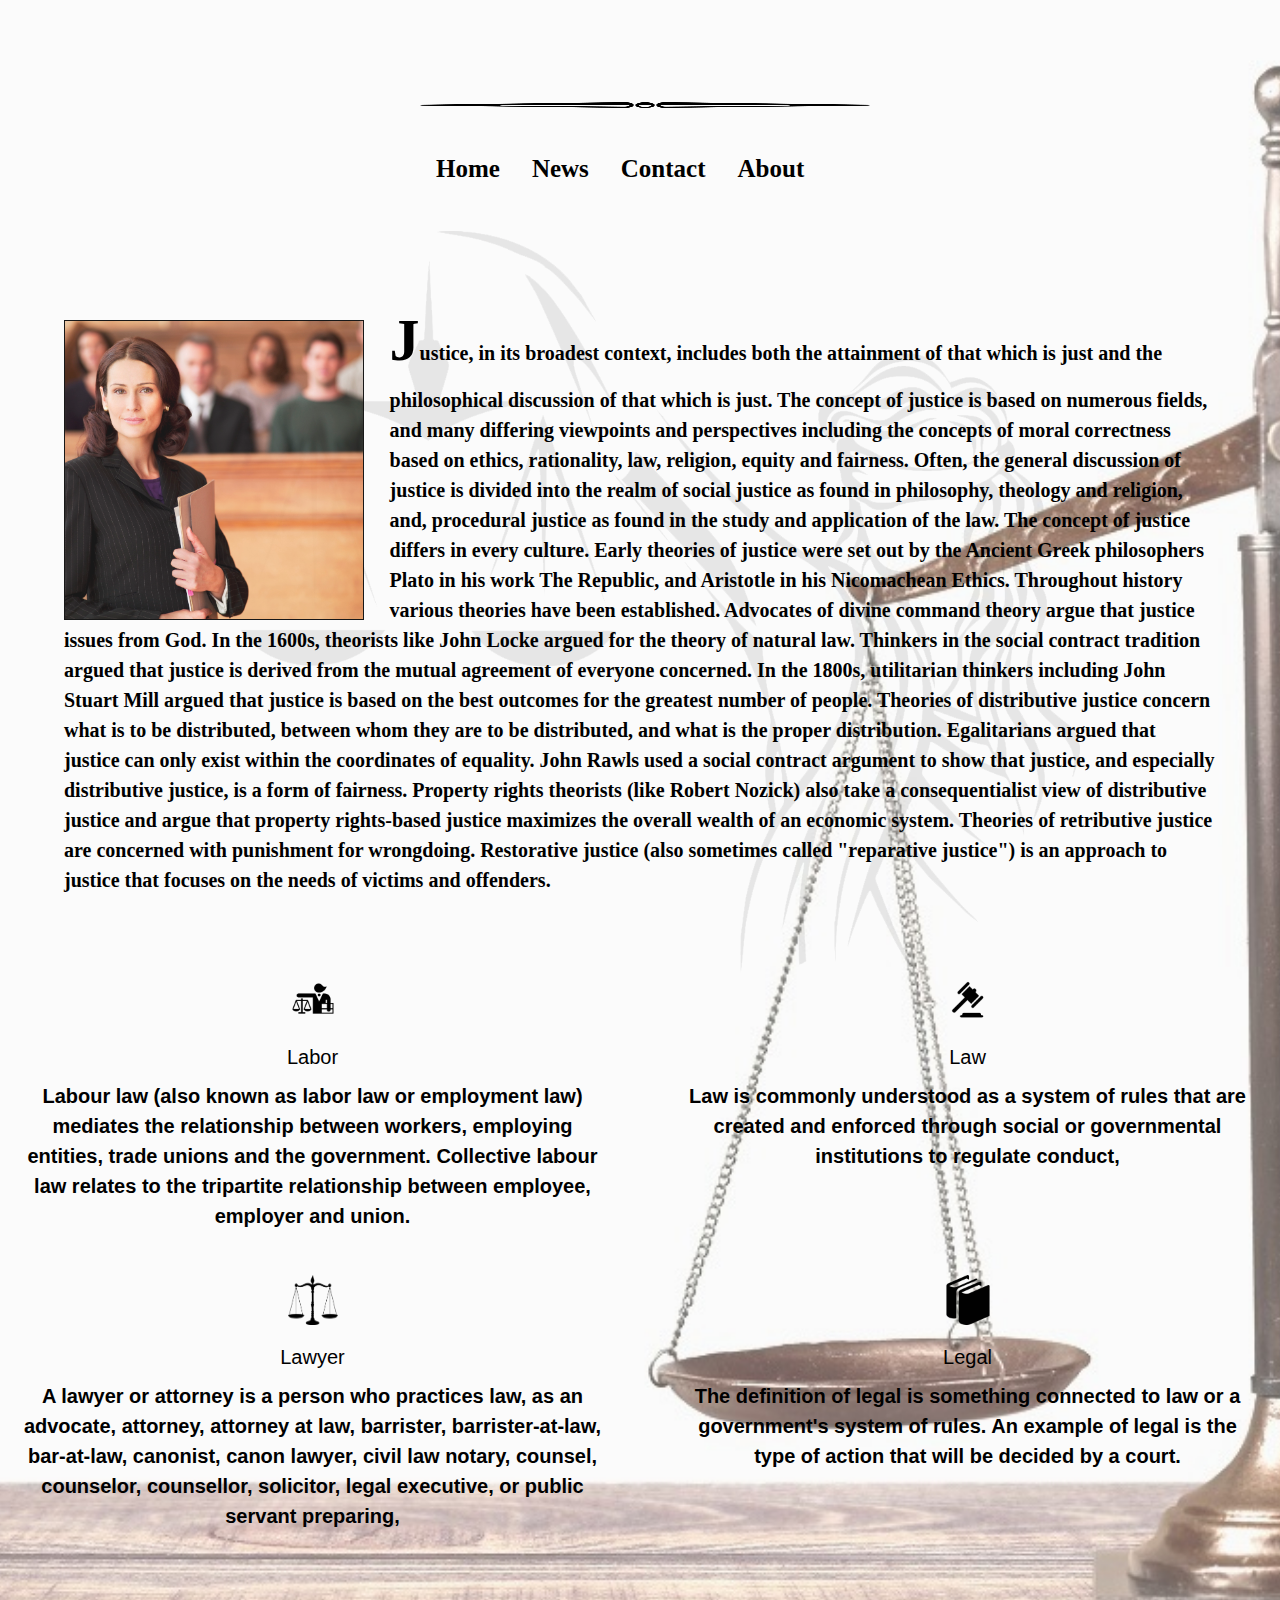
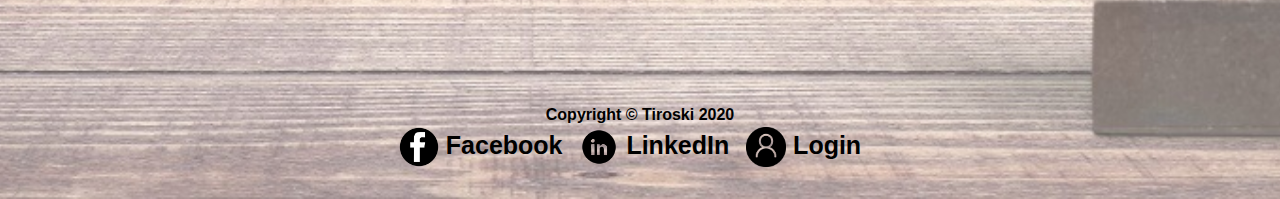
==== index.html @ 8566fd8a "Add files via upload" ====
<!DOCTYPE html>
<html lang="en">



<head>
    <meta charset="UTF-8">
    <meta name="viewport" content="width=device-width, initial-scale=1.0">

    <title> LAWYER X X X X </title>
    <link rel="stylesheet" href="style/styles.css">
    <link rel="stylesheet" href="https://stackpath.bootstrapcdn.com/bootstrap/4.4.1/css/bootstrap.min.css" integrity="sha384-Vkoo8x4CGsO3+Hhxv8T/Q5PaXtkKtu6ug5TOeNV6gBiFeWPGFN9MuhOf23Q9Ifjh" crossorigin="anonymous">
    <link rel="stylesheet" href="https://cdnjs.cloudflare.com/ajax/libs/font-awesome/4.7.0/css/font-awesome.min.css">
</head>




<body>
    <div class="background">
        <div class="navbar">
            <div class="topnav" id="myTopnav">
                <img class="deco" src="style/pic/deco.png" alt="">
                <a href="#">Home</a>
                <a href="news.html">News</a>
                <a href="contact.html">Contact</a>
                <a href="about.html">About</a>
                <a href="javascript:void(0);" class="icon" onclick="myFunction()">
                    <i class="fa fa-bars"></i>
                </a>
            </div>
        </div>
        <div class="diosa"><img class="diosapic" src="style/pic/diosatemis.png"></div>
        <div class="intro">
            <img class="lawers" src="style/pic/lawers.jpg" alt="">
            <p class="lorem"> <b class="j">J</b>ustice, in its broadest context, includes both the attainment of that which is just and the philosophical discussion of that which is just. The concept of justice is based on numerous fields, and many differing viewpoints
                and perspectives including the concepts of moral correctness based on ethics, rationality, law, religion, equity and fairness. Often, the general discussion of justice is divided into the realm of social justice as found in philosophy,
                theology and religion, and, procedural justice as found in the study and application of the law. The concept of justice differs in every culture. Early theories of justice were set out by the Ancient Greek philosophers Plato in his work
                The Republic, and Aristotle in his Nicomachean Ethics. Throughout history various theories have been established. Advocates of divine command theory argue that justice issues from God. In the 1600s, theorists like John Locke argued for
                the theory of natural law. Thinkers in the social contract tradition argued that justice is derived from the mutual agreement of everyone concerned. In the 1800s, utilitarian thinkers including John Stuart Mill argued that justice is based
                on the best outcomes for the greatest number of people. Theories of distributive justice concern what is to be distributed, between whom they are to be distributed, and what is the proper distribution. Egalitarians argued that justice
                can only exist within the coordinates of equality. John Rawls used a social contract argument to show that justice, and especially distributive justice, is a form of fairness. Property rights theorists (like Robert Nozick) also take a
                consequentialist view of distributive justice and argue that property rights-based justice maximizes the overall wealth of an economic system. Theories of retributive justice are concerned with punishment for wrongdoing. Restorative justice
                (also sometimes called "reparative justice") is an approach to justice that focuses on the needs of victims and offenders.</p>
        </div>
        <br>

        <div class="row row-cols-1 row-cols-md-2">
            <div class="col mb-4">
                <div class="cards">
                    <img class="crdimg" src="style/pic/labor.png">
                    <div class="card-body">
                        <h5 class="card-title">Labor</h5>
                        <p class="card-text">Labour law (also known as labor law or employment law) mediates the relationship between workers, employing entities, trade unions and the government. Collective labour law relates to the tripartite relationship between employee,
                            employer and union.</p>
                    </div>
                </div>
            </div>
            <div class="col mb-4">
                <div class="cards">
                    <img class="crdimg" src="style/pic/law.png">
                    <div class="card-body">
                        <h5 class="card-title">Law</h5>
                        <p class="card-text">Law is commonly understood as a system of rules that are created and enforced through social or governmental institutions to regulate conduct,</p>
                    </div>
                </div>
            </div>
            <div class="col mb-4">
                <div class="cards">
                    <img class="crdimg" src="style/pic/lawyer.png">
                    <div class="card-body">
                        <h5 class="card-title">Lawyer</h5>
                        <p class="card-text">A lawyer or attorney is a person who practices law, as an advocate, attorney, attorney at law, barrister, barrister-at-law, bar-at-law, canonist, canon lawyer, civil law notary, counsel, counselor, counsellor, solicitor, legal
                            executive, or public servant preparing,</p>
                    </div>
                </div>
            </div>
            <div class="col mb-4">
                <div class="cards">
                    <img class="crdimg" src="style/pic/legal.png">
                    <div class="card-body">
                        <h5 class="card-title">Legal</h5>
                        <p class="card-text">The definition of legal is something connected to law or a government's system of rules. An example of legal is the type of action that will be decided by a court.</p>
                    </div>
                </div>
            </div>
        </div>
        <div class="footer"> Copyright &copy; Tiroski 2020
            <div class="links">
                <img class="linkpic" src="style/pic/fb.png"> <a class="links" href="https://www.facebook.com/tiroski91" class="card-link">Facebook</a>
                <img class="linkpic" src="style/pic/in.png"> <a class="links" href="https://linkedin.com/in/borche-tiroski-aa10801a4 
        " class="card-link"> LinkedIn</a>
                <img class="linkpic" src="style/pic/login.png"> <a class="links" href="login.html" class="card-link"> Login</a></div>

        </div>

    </div>


</body>

<script src="index.js" charset="UTF-8"></script>
<script src="https://ajax.googleapis.com/ajax/libs/jquery/3.4.1/jquery.min.js"></script>




</html>
---- style/styles.css ----
.background {
    background-image: url(pic/bckk.jpg);
    background-repeat: no-repeat;
    background-size: cover;
    text-align: center;
    background-position-x: center;
    margin: 0;
    padding: 0;
}


/* NAV BAR */

.navbar {
    text-align: center;
}

.topnav {
    margin: 5% auto 2% auto;
    overflow: hidden;
    background-color: transparent;
    text-align: center;
    font-weight: bolder;
    font-family: papyrus;
    padding-left: 10px;
}

.deco {
    width: 450px;
    height: 70px;
    display: table-cell;
}

.topnav a {
    float: left;
    display: block;
    color: black;
    text-align: center;
    padding: 10px 16px;
    text-decoration: none;
    font-size: 25px;
}

.topnav a:hover {
    text-shadow: 1px 2px 1px;
    color: black;
    text-decoration: none;
    font-size: 30px;
    background-image: url(pic/gavel.png);
    background-position: right;
    background-repeat: no-repeat;
    background-position-y: 0;
    background-size: 30px;
}

.topnav .icon {
    display: none;
}

@media screen and (max-width: 800px) {
    .topnav a:not(:first-child) {
        display: none;
    }
    .topnav a.icon {
        float: left;
        display: block;
    }
}

@media screen and (max-width: 800px) {
    .topnav.responsive {
        position: relative;
    }
    .topnav.responsive .icon {
        position: relative;
        right: 0;
        top: 0;
    }
    .topnav.responsive a {
        float: none;
        display: block;
        text-align: left;
        margin-right: 10px;
    }
}


/* END of NAV BAR */

.diosapic {
    width: 70%;
    height: 80%;
    float: left;
    position: relative;
    margin-left: 20%;
    opacity: 0.1;
}


/* PRV DIV i Parag  NA HOME INTRO */

.lawers {
    border: 1px solid black;
    float: left;
    width: 300px;
    height: 300px;
    opacity: 0.9;
    margin: 7% 2% auto 5%;
}

.diosa {
    margin-left: 50% auto;
    position: absolute;
}

.lorem {
    padding: 5%;
    text-align: left;
}

.intro {
    position: relative;
    font-family: Comic;
    font-weight: bold;
    font-size: 20px;
    color: black;
    float: left;
    width: 100%;
    height: 100%;
}

.j {
    font-size: 60px;
    font-family: papyrus;
}


/* END of INTRO

/* CARDS BEFORE FOOTER */

.crdimg {
    position: relative;
    width: 50px;
    height: 50px;
    align-self: center;
}

.row {
    background-color: transparent;
}

.cards {
    position: relative;
    display: -ms-flexbox;
    display: flex;
    -ms-flex-direction: column;
    flex-direction: column;
    min-width: 0;
    word-wrap: break-word;
    background-color: transparent;
    background-clip: border-box;
    color: black;
    text-align: center;
}

.card-text {
    font: Impact;
    font-weight: bolder;
    font-size: 20px;
}

.card-text {
    font-weight: bold;
}


/* END OF CARDS FOOTER */


/* NEWS */

.container-fluidse {
    margin-left: 5%;
    width: 55%;
    font-family: Arial, Helvetica, sans-serif;
    font-weight: bolder;
}


/* END OD NEWS */


/* CONTACT */

.contactpic {
    position: center;
    width: 50px;
    height: 50px;
    border-radius: 50%;
    border: solid transparent;
}

.bckginfo {
    background: transparent;
}

.continfo {
    font-family: papyrus;
    font-weight: bolder;
}


/* END OD CONTACT */

.abouts {
    position: relative;
    text-align: left;
    width: 100%;
    padding-right: 55%;
    padding-left: 5%;
    font-weight: bold;
    letter-spacing: 0.1em;
    padding-bottom: 0;
    margin-bottom: 0;
}


/* FOOTER */

.footer {
    position: static;
    background-color: transparent;
    margin: 0;
    padding-top: 10%;
    width: 100%;
    color: black;
    font-weight: bolder;
    text-align: center;
}

.card-columns {
    @include media-breakpoint-only(lg) {
        column-count: 4
    }
    @include media-breakpoint-only(xl) {
        column-count: 5
    }
}

.links {
    overflow: hidden;
    background-color: transparent;
    text-align: center;
    font-weight: bolder;
    color: black;
    padding-right: 10px;
    font-size: 25px;
    padding-bottom: 2rem;
}

.links a:hover {
    text-shadow: 1px 2px 1px;
    color: black;
    text-decoration: none;
    font-size: 30px;
}

.linkpic {
    width: 40px;
    height: 40px;
}


/* END of FOOTER */


/* Login Page */


/* Below line is used for online Google font */

@import url(http://fonts.googleapis.com/css?family=Raleway);
h2 {
    background-color: transparent;
    padding: 30px 35px;
    margin: -10px -50px;
    text-align: center;
    border-radius: 10px 10px 0 0;
}

hr {
    margin: 10px -50px;
    border: 0;
    border-top: 1px solid #ccc;
    margin-bottom: 40px;
}

div.main {
    width: 300px;
    padding: 10px 50px 25px;
    border: 2px solid gray;
    border-radius: 10px;
    font-family: raleway;
    float: left;
    margin-top: 50px;
}

input[type=text],
input[type=password] {
    width: 100%;
    height: 40px;
    padding: 5px;
    margin-bottom: 25px;
    margin-top: 5px;
    border: 2px solid #ccc;
    color: #4f4f4f;
    font-size: 16px;
    border-radius: 5px;
}

label {
    color: #464646;
    text-shadow: 0 1px 0 #fff;
    font-size: 14px;
    font-weight: bold;
}

center {
    font-size: 32px;
}

.note {
    color: red;
}

.valid {
    color: green;
}

.back {
    text-decoration: none;
    border: 1px solid rgb(0, 143, 255);
    background-color: rgb(0, 214, 255);
    padding: 3px 20px;
    border-radius: 2px;
    color: black;
}

input[type=button] {
    font-size: 16px;
    background: linear-gradient(white 5%, #ffdd7f 100%);
    border: 1px solid #e5a900;
    color: #4E4D4B;
    font-weight: bold;
    cursor: pointer;
    width: 100%;
    border-radius: 5px;
    padding: 10px 0;
    outline: none;
}

input[type=button]:hover {
    background: linear-gradient(#ffdd7f 5%, #ffbc00 100%);
}

.loginpage {
    display: grid;
    text-align: center;
    position: relative;
    margin: auto;
    width: 50%;
    padding: 9px;
}

.logindiv {
    width: 300px;
    padding: 10px 50px 25px;
    border: 2px solid gray;
    border-radius: 10px;
    font-family: raleway;
    margin-top: 50px;
    text-align: left;
    background: transparent;
    opacity: 0.9;
}
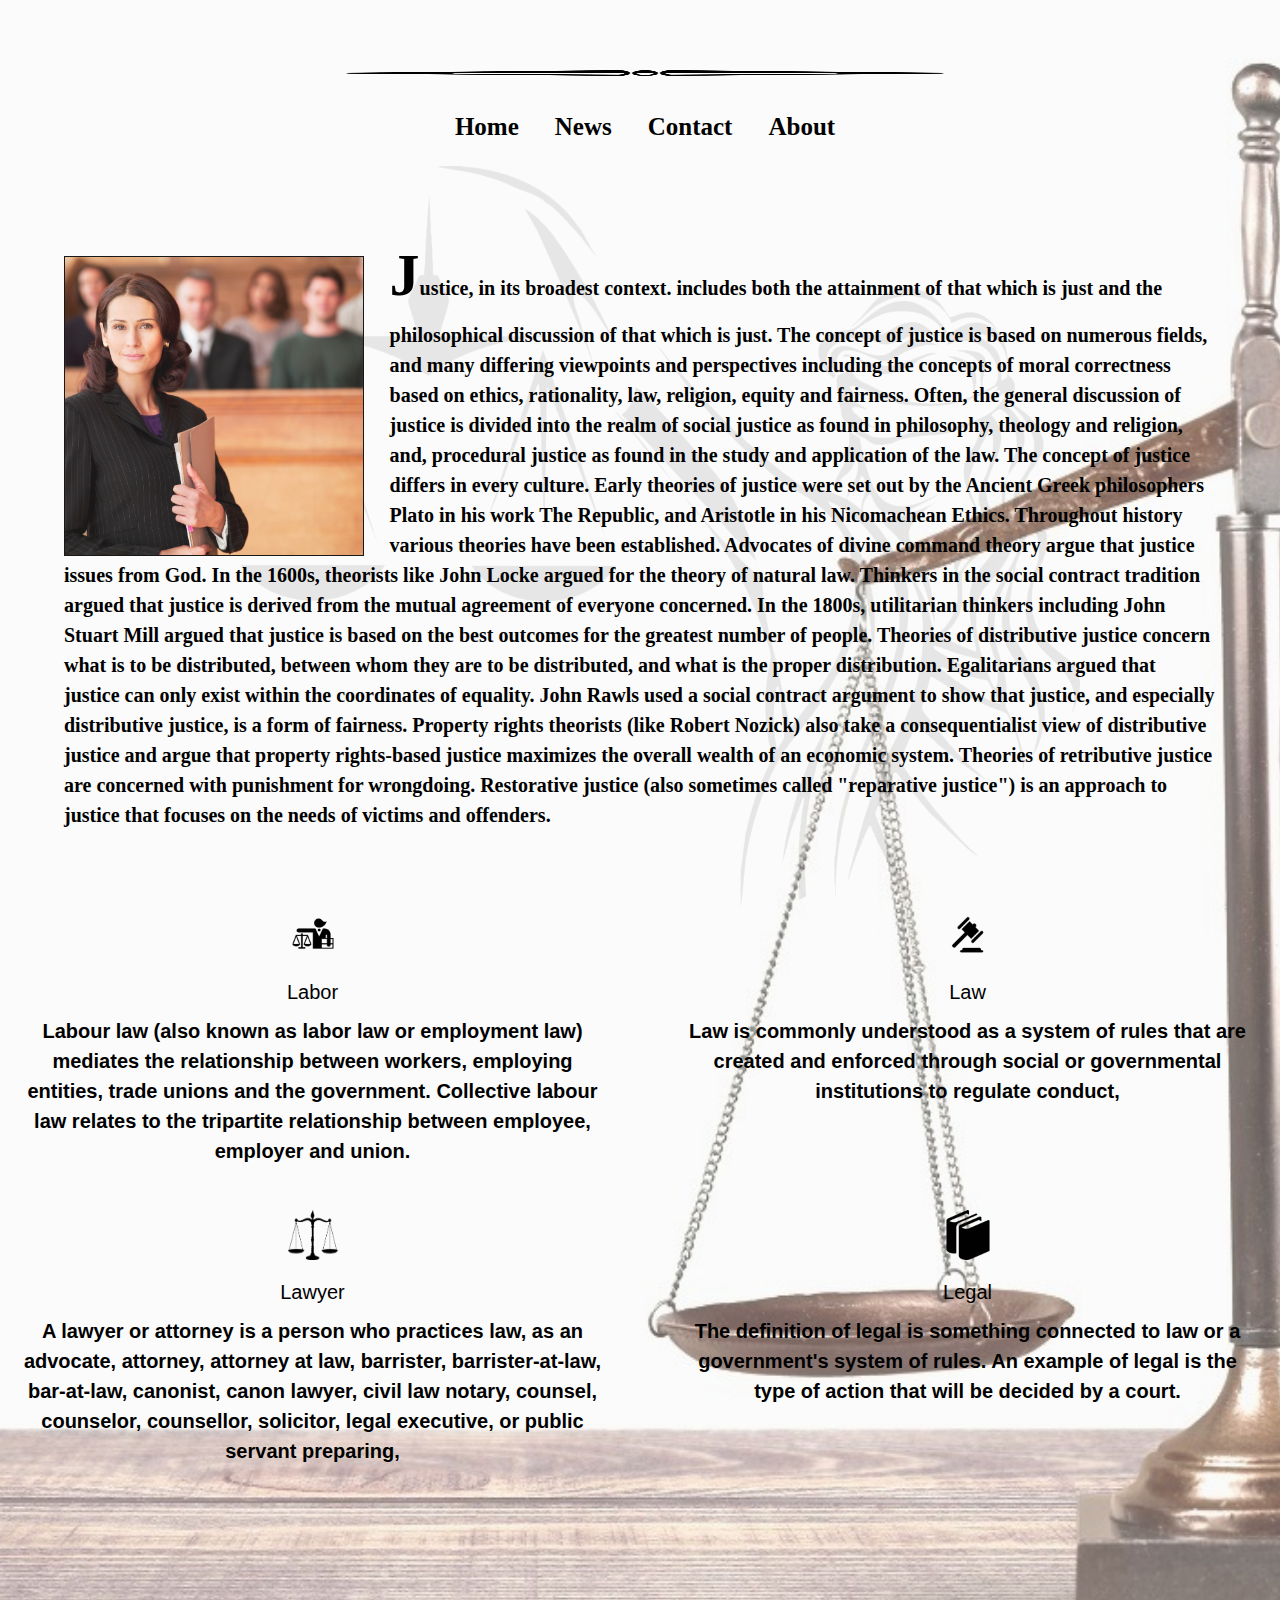
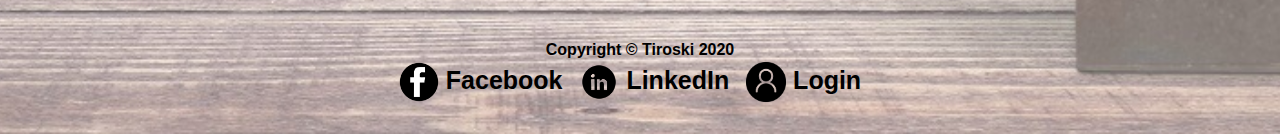
==== commit efb0d2a2: "Update index.html" ====
--- a/index.html
+++ b/index.html
@@ -33,7 +33,7 @@
         <div class="diosa"><img class="diosapic" src="style/pic/diosatemis.png"></div>
         <div class="intro">
             <img class="lawers" src="style/pic/lawers.jpg" alt="">
-            <p class="lorem"> <b class="j">J</b>ustice, in its broadest context, includes both the attainment of that which is just and the philosophical discussion of that which is just. The concept of justice is based on numerous fields, and many differing viewpoints
+            <p class="lorem"> <b class="j">J</b>ustice, in its broadest context. includes both the attainment of that which is just and the philosophical discussion of that which is just. The concept of justice is based on numerous fields, and many differing viewpoints
                 and perspectives including the concepts of moral correctness based on ethics, rationality, law, religion, equity and fairness. Often, the general discussion of justice is divided into the realm of social justice as found in philosophy,
                 theology and religion, and, procedural justice as found in the study and application of the law. The concept of justice differs in every culture. Early theories of justice were set out by the Ancient Greek philosophers Plato in his work
                 The Republic, and Aristotle in his Nicomachean Ethics. Throughout history various theories have been established. Advocates of divine command theory argue that justice issues from God. In the 1600s, theorists like John Locke argued for
@@ -105,4 +105,4 @@
 
 
 
-</html>+</html>
--- a/style/styles.css
+++ b/style/styles.css
@@ -13,6 +13,9 @@
 
 .navbar {
     text-align: center;
+    width: 50%;
+    display: block;
+    margin: auto;
 }
 
 .topnav {
@@ -23,17 +26,17 @@
     font-weight: bolder;
     font-family: papyrus;
     padding-left: 10px;
+    width: 100%;
 }
 
 .deco {
-    width: 450px;
+    width: 100%;
     height: 70px;
     display: table-cell;
 }
 
 .topnav a {
-    float: left;
-    display: block;
+    display: block-inline;
     color: black;
     text-align: center;
     padding: 10px 16px;
@@ -298,7 +301,7 @@
 
 div.main {
     width: 300px;
-    padding: 10px 50px 25px;
+    padding: 10px 50px 15px;
     border: 2px solid gray;
     border-radius: 10px;
     font-family: raleway;
@@ -324,6 +327,7 @@
     text-shadow: 0 1px 0 #fff;
     font-size: 14px;
     font-weight: bold;
+    margin: 0;
 }
 
 center {
@@ -365,16 +369,15 @@
 }
 
 .loginpage {
-    display: grid;
-    text-align: center;
-    position: relative;
+    display: block;
+    text-align: center;
     margin: auto;
-    width: 50%;
-    padding: 9px;
+    width: 60%;
+    margin: auto;
 }
 
 .logindiv {
-    width: 300px;
+    width: 100%;
     padding: 10px 50px 25px;
     border: 2px solid gray;
     border-radius: 10px;
@@ -383,4 +386,21 @@
     text-align: left;
     background: transparent;
     opacity: 0.9;
-}+}
+
+@media screen and (max-width: 1500px) {
+    .logindiv {
+        width: 300px;
+    }
+}
+
+@media screen and (max-width: 300px) {
+    .loginpage {
+        text-align:center;
+        display: block;
+       width: 80%;
+        margin:auto;
+        
+      
+    }
+}
